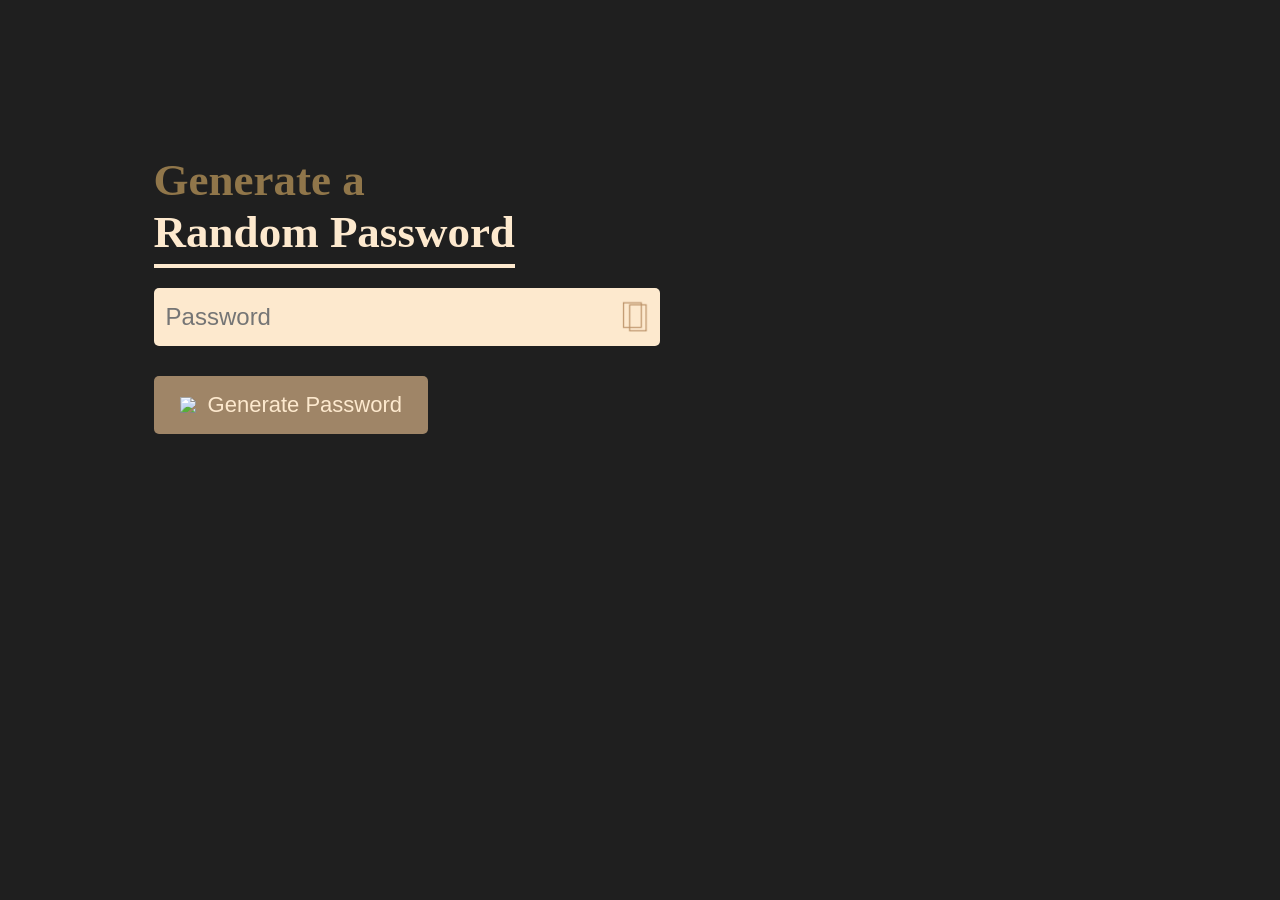
==== Password Generator/index.html @ 90fb477f "Initial commit" ====
<!DOCTYPE html>
<html lang="en">
<head>
    <meta charset="UTF-8">
    <meta name="viewport" content="width=device-width, initial-scale=1.0">
    <link rel="stylesheet" href="styles.css">
    <title>Password Generator</title>
</head>
<body>
    <div class="container">
        <h1>Generate a <br><span>Random Password</span></h1>
        <div class="display">
            <input type="text" id="password" placeholder="Password">
            <img src="images/copy.png" alt="Copy text icon" onclick="copyPassword()" >
        </div>
        <button onclick="createPassword()"><img src="images/Get.png">Generate Password</button>
    </div>

    <script src="script.js"></script>
    
</body>
</html>
---- Password Generator/styles.css ----
/* #c8b89a
   #bd9a73
   #a58a5b
   #90764a
   #9f8567
 */
:root{
  --default-font: "playfair";
  --heading-font: "Playfair Display",  sans-serif;
  --nav-font: "playfair";
}
 
 :root {
    --background-color: #1f1f1f;
    --default-color: #fde9ce;
    --header-color: #90764a;
    --accent-color: #c8b89a;
    --surface-color:#bd9a73;
    --contrast-color: #9f8567;
    --add-color:#a58a5b;

 }

 h1,h2,h3,h4,h4,h6{

 }
 body{
    background-color: var(--background-color);
    margin: 12%;
    color: #fde9ce;
 }
 .display{
    width: 50%;
    margin-top: 30px;
    margin-bottom: 30px;
    background: #fde9ce;
    color:var(--default-color);
    display: flex;
    align-items: center;
    justify-content: space-between;
    padding: 10px 10px;
    border-radius: 5px;
 }
 .container h1{
    font-weight: 500px;
    font-size: 45px;
    color: #90764a;
 }
 .container h1 span{
    color:var(--default-color);
    border-bottom: 4px solid #fde9ce;
    padding-bottom: 7px;
 }
 .display img{
    width: 30px;
    cursor: pointer;

 }
 .display input{
    border: 0;
    outline: 0;
    font-size: 24px;
    background-color: #fde9ce;
    color: #1f1f1f;
 }
 .container button img{
    width: 28px;
    margin: 0;
 }

 .container button{
    border: 0;
    outline:0;
    background: var(--contrast-color);
    color: var(--default-color);
    font-size: 22px;
    font-weight: 300;
    display: flex;
    align-items: center;
    justify-content: space-evenly;
    padding: 16px 26px;
    border-radius: 5px;
    cursor: pointer;

 }
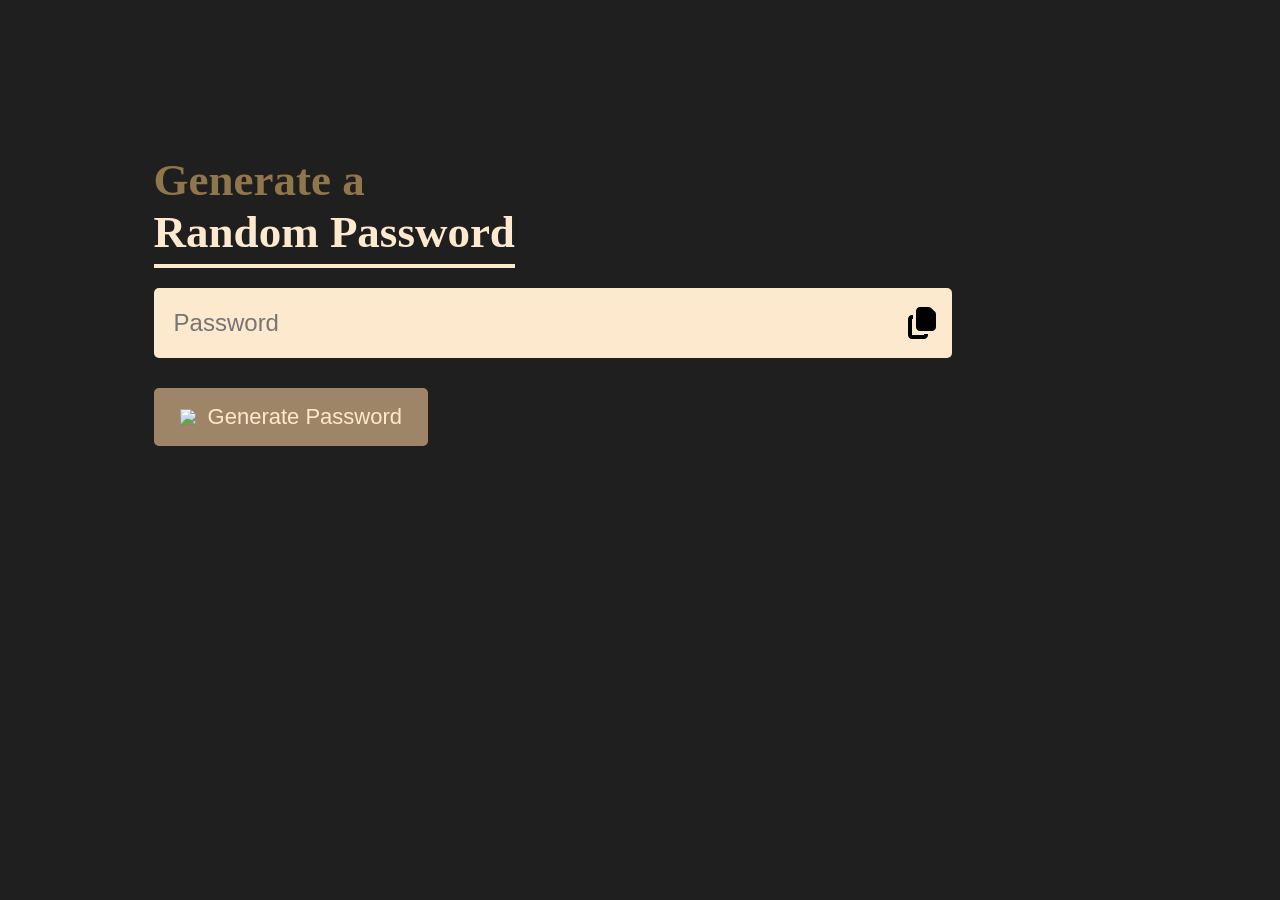
==== commit c3a4bef1: "Password Generator App" ====
--- a/Password Generator/index.html
+++ b/Password Generator/index.html
@@ -11,7 +11,7 @@
         <h1>Generate a <br><span>Random Password</span></h1>
         <div class="display">
             <input type="text" id="password" placeholder="Password">
-            <img src="images/copy.png" alt="Copy text icon" onclick="copyPassword()" >
+            <img src="images/copy.svg" alt="Copy text icon" onclick="copyPassword()" >
         </div>
         <button onclick="createPassword()"><img src="images/Get.png">Generate Password</button>
     </div>
--- a/Password Generator/styles.css
+++ b/Password Generator/styles.css
@@ -30,7 +30,7 @@
     color: #fde9ce;
  }
  .display{
-    width: 50%;
+    width: 80%;
     margin-top: 30px;
     margin-bottom: 30px;
     background: #fde9ce;
@@ -52,8 +52,12 @@
     padding-bottom: 7px;
  }
  .display img{
-    width: 30px;
+   background-color: #fde9ce;
+   padding: auto;
+    width: 40px;
+    height: 50px;
     cursor: pointer;
+    border-radius: 5px;
 
  }
  .display input{
@@ -62,6 +66,8 @@
     font-size: 24px;
     background-color: #fde9ce;
     color: #1f1f1f;
+    padding: 10px;
+     width: 100%;
  }
  .container button img{
     width: 28px;
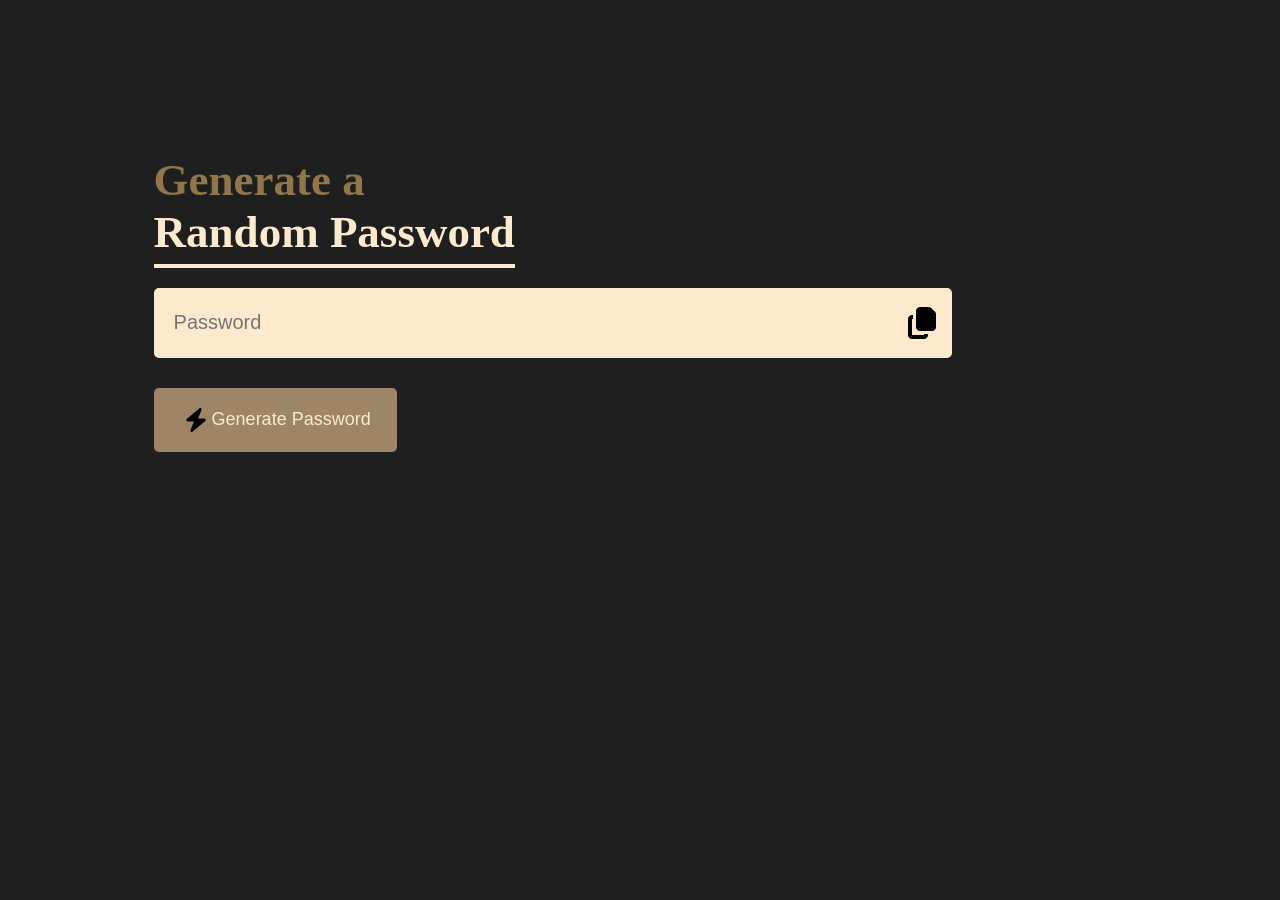
==== commit f3d2ee79: "password generator button" ====
--- a/Password Generator/index.html
+++ b/Password Generator/index.html
@@ -13,7 +13,7 @@
             <input type="text" id="password" placeholder="Password">
             <img src="images/copy.svg" alt="Copy text icon" onclick="copyPassword()" >
         </div>
-        <button onclick="createPassword()"><img src="images/Get.png">Generate Password</button>
+        <button onclick="createPassword()"><img src="images/Get.svg">Generate Password</button>
     </div>
 
     <script src="script.js"></script>
--- a/Password Generator/styles.css
+++ b/Password Generator/styles.css
@@ -63,15 +63,15 @@
  .display input{
     border: 0;
     outline: 0;
-    font-size: 24px;
+    font-size: 20px;
     background-color: #fde9ce;
     color: #1f1f1f;
     padding: 10px;
-     width: 100%;
+     width: 80%;
  }
  .container button img{
     width: 28px;
-    margin: 0;
+    margin: 2px;
  }
 
  .container button{
@@ -79,7 +79,7 @@
     outline:0;
     background: var(--contrast-color);
     color: var(--default-color);
-    font-size: 22px;
+    font-size: 18px;
     font-weight: 300;
     display: flex;
     align-items: center;
